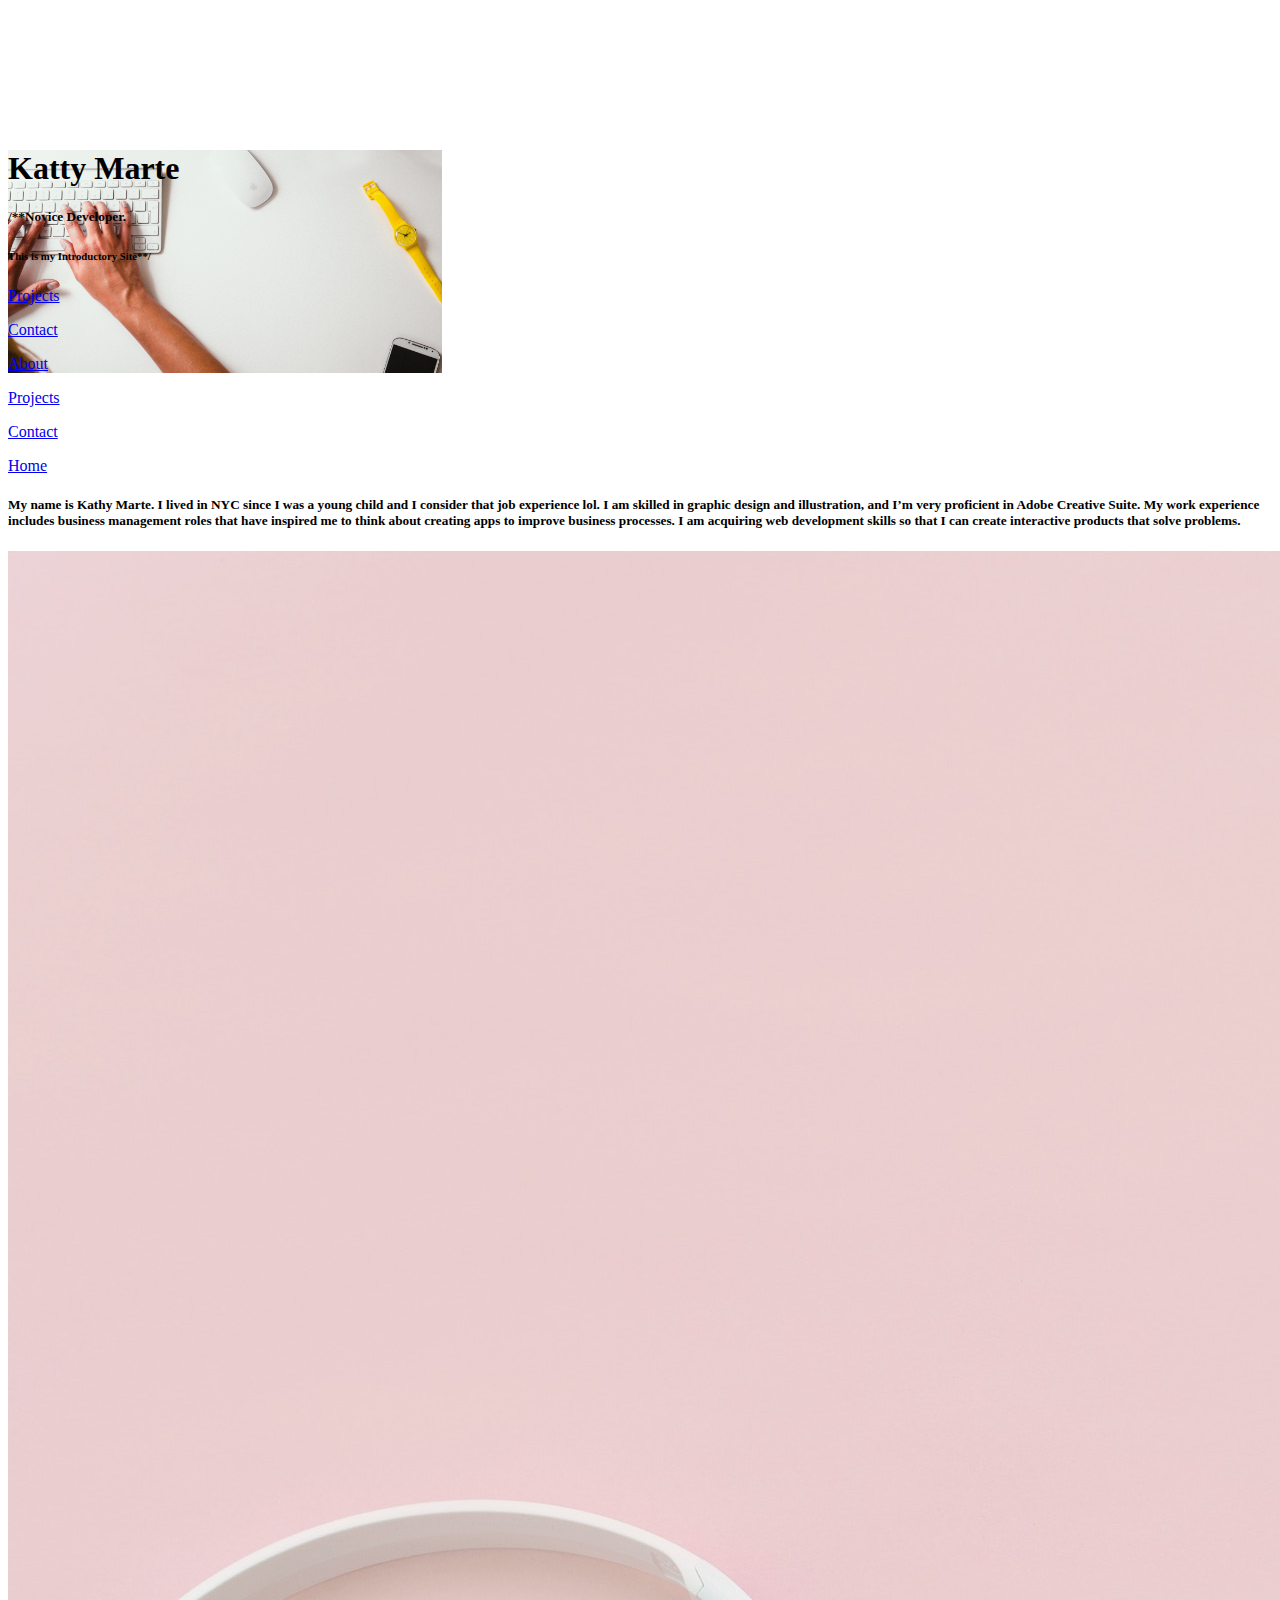
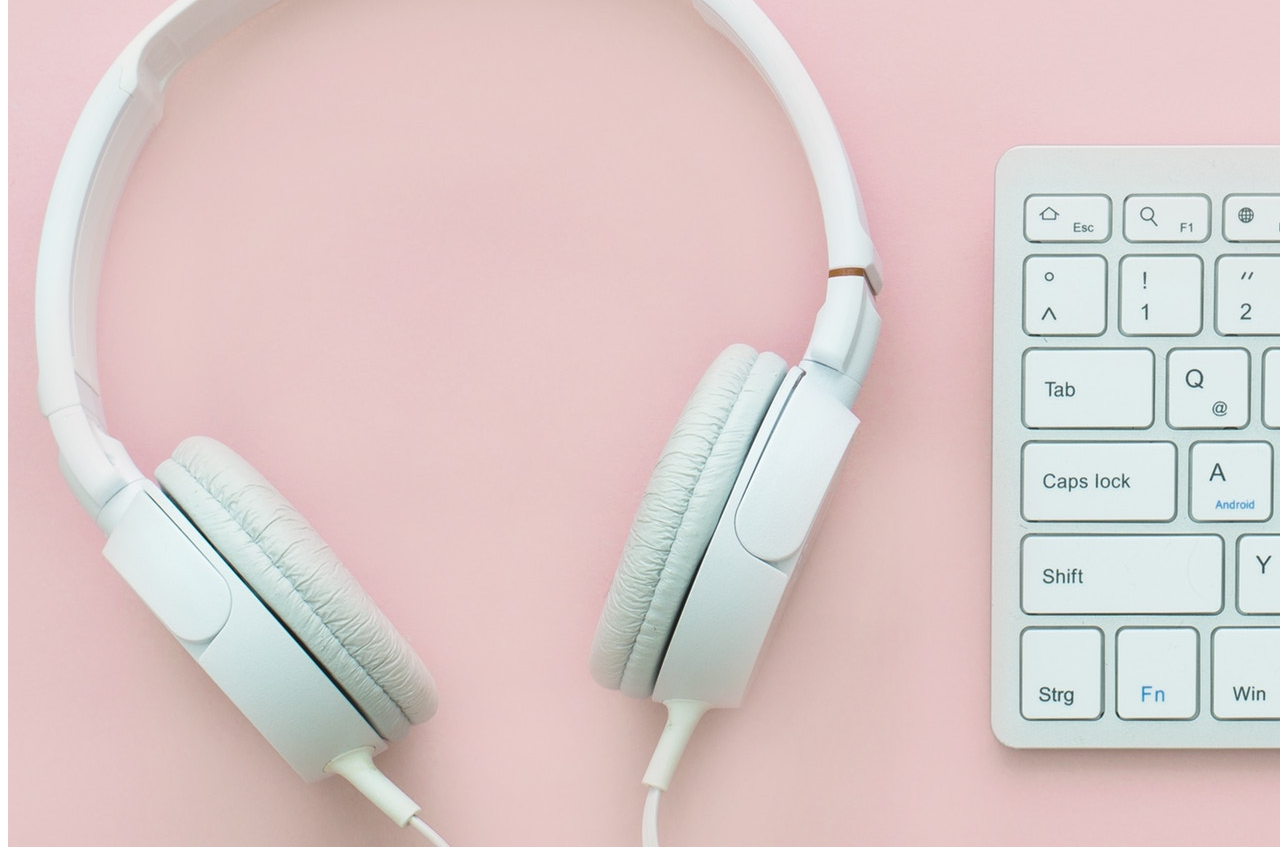
==== index.html @ 7c1c1412 "Portfolio Website files" ====
<!DOCTYPE html>
<html lang="en">
  <head>
    <meta charset="utf-8">
    <meta name="viewport" content="width=device-width, initial-scale=1, shrink-to-fit=no">
    <link rel="stylesheet" href="https://stackpath.bootstrapcdn.com/bootstrap/4.1.1/css/bootstrap.min.css" 
    integrity="sha384-WskhaSGFgHYWDcbwN70/dfYBj47jz9qbsMId/iRN3ewGhXQFZCSftd1LZCfmhktB" crossorigin="anonymous">
    <link rel="stylesheet" type="text/css" href="css/styles.css">



    <title>Katty Marte</title>
  </head>
    <body>
      <!-- 1 page Home -->
      <div class="container">
        <div class="background">
          <div class="row">
            <div class="col-7">
            </div>
            <div class="col-md-6 offset-md-6 headertext">
                  <h1>Katty Marte</h1>
                  <h5>/**Novice Developer.</h5>
                  <h6>This is my Introductory Site**/</h6>
            </div>
          </div>
        <div class="container-fluid" id="Home">
            <div class= "row">
              <div class="col">
              </div>
              <div class="col-7">
                
              </div>
              <div class="col">
                <p><a href="#Projects">Projects</a></p>
              </div>
              <div class="col">
                <p><a href="#Contact">Contact</a></p>
              </div>
              <div class="col">
                <p><a href="#About">About</a></p>
              </div>
            </div>
          </div>
        </div>
      </div>
      <!-- 2 page About -->
        <div class="container" id="About">
          <!-- <div class="background2" > -->
            <div class= "row">
              <div class="col-2">
              </div>
              <div class="col-7">
                
              </div>
              <div class="col">
                <p><a href="#Projects">Projects</a></p>
              </div>
              <div class="col">
                <p><a href="#Contact">Contact</a></p>
              </div>
              <div class="col">
                <p><a href="#Home">Home</a></p>
              </div>
            </div>
          <!-- </div> -->
         </div>

        <div class="row">
          <div class="col-sm-4 " class="headertext">
            <h5>My name is Kathy Marte. I lived in NYC since I was a young child and I consider that job experience lol. I am skilled in graphic design and illustration, and I’m very proficient in Adobe Creative Suite. My work experience includes business management roles that have inspired me to think about creating apps to improve business processes. I am acquiring web development skills so that I can create interactive products that solve problems.
            </h5>
          </div>
          <div class="col-sm-4 col-md-8 col-lg-8image ">
            <img src="images/contact.jpeg" class="img-fluid" >
          </div> 

        </div>   
      

    
    






    <script src="https://code.jquery.com/jquery-3.3.1.slim.min.js" integrity="sha384-q8i/X+965DzO0rT7abK41JStQIAqVgRVzpbzo5smXKp4YfRvH+8abtTE1Pi6jizo" crossorigin="anonymous"></script>
    <script src="https://cdnjs.cloudflare.com/ajax/libs/popper.js/1.14.3/umd/popper.min.js" integrity="sha384-ZMP7rVo3mIykV+2+9J3UJ46jBk0WLaUAdn689aCwoqbBJiSnjAK/l8WvCWPIPm49" crossorigin="anonymous"></script>
    <script src="https://stackpath.bootstrapcdn.com/bootstrap/4.1.1/js/bootstrap.min.js" integrity="sha384-smHYKdLADwkXOn1EmN1qk/HfnUcbVRZyYmZ4qpPea6sjB/pTJ0euyQp0Mk8ck+5T" crossorigin="anonymous"></script>
  </body>
</html>
---- css/styles.css ----
.background{
	margin:0;
	padding: 20;
	background-image: url('../images/homebckg.jpeg');
	background-size: 100%;
	background-repeat: no-repeat;
	background-size: contain;
	margin: 1000
}
.headertext{
	align-self: center;
	margin-top: 150px;
	padding: 20;

}
.background2{
	margin:0;
	padding: 20;
	/*background-size: 100%;*/


	
}
.image{
	padding: 1000px;
}
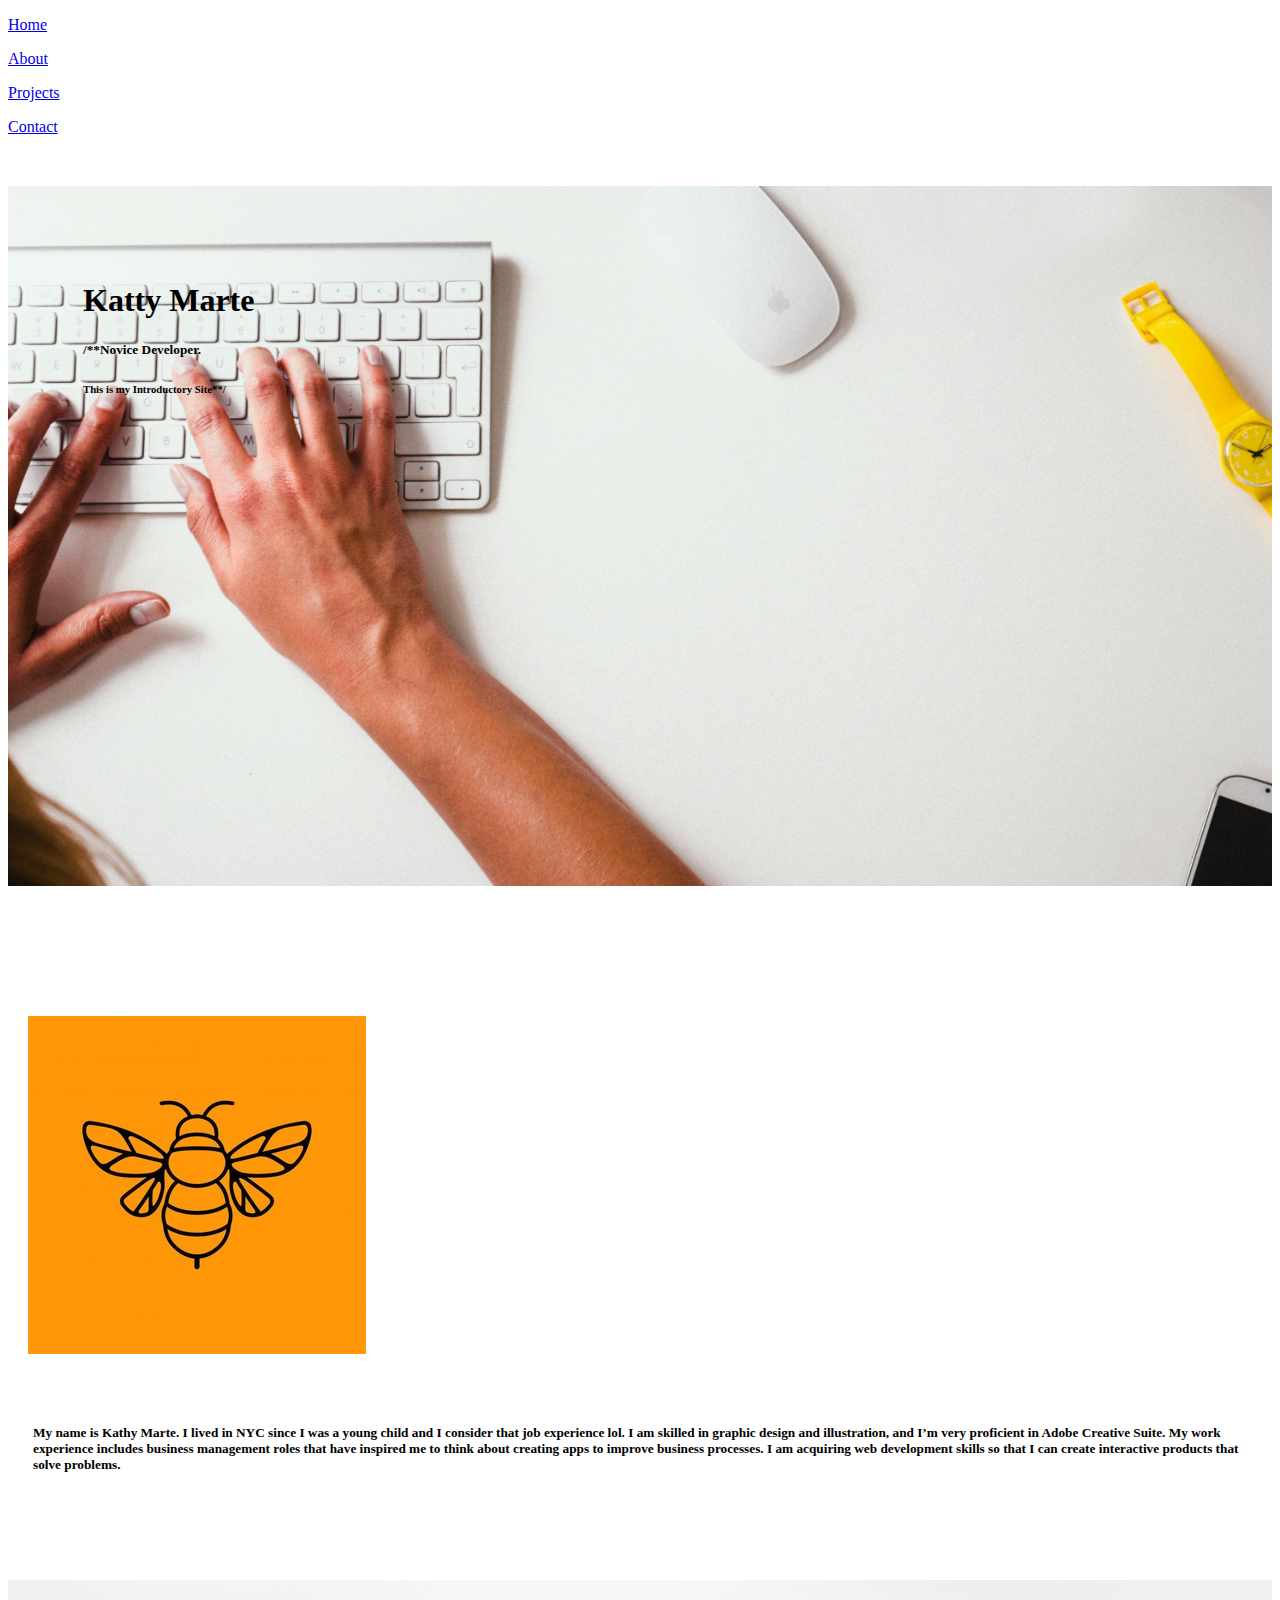
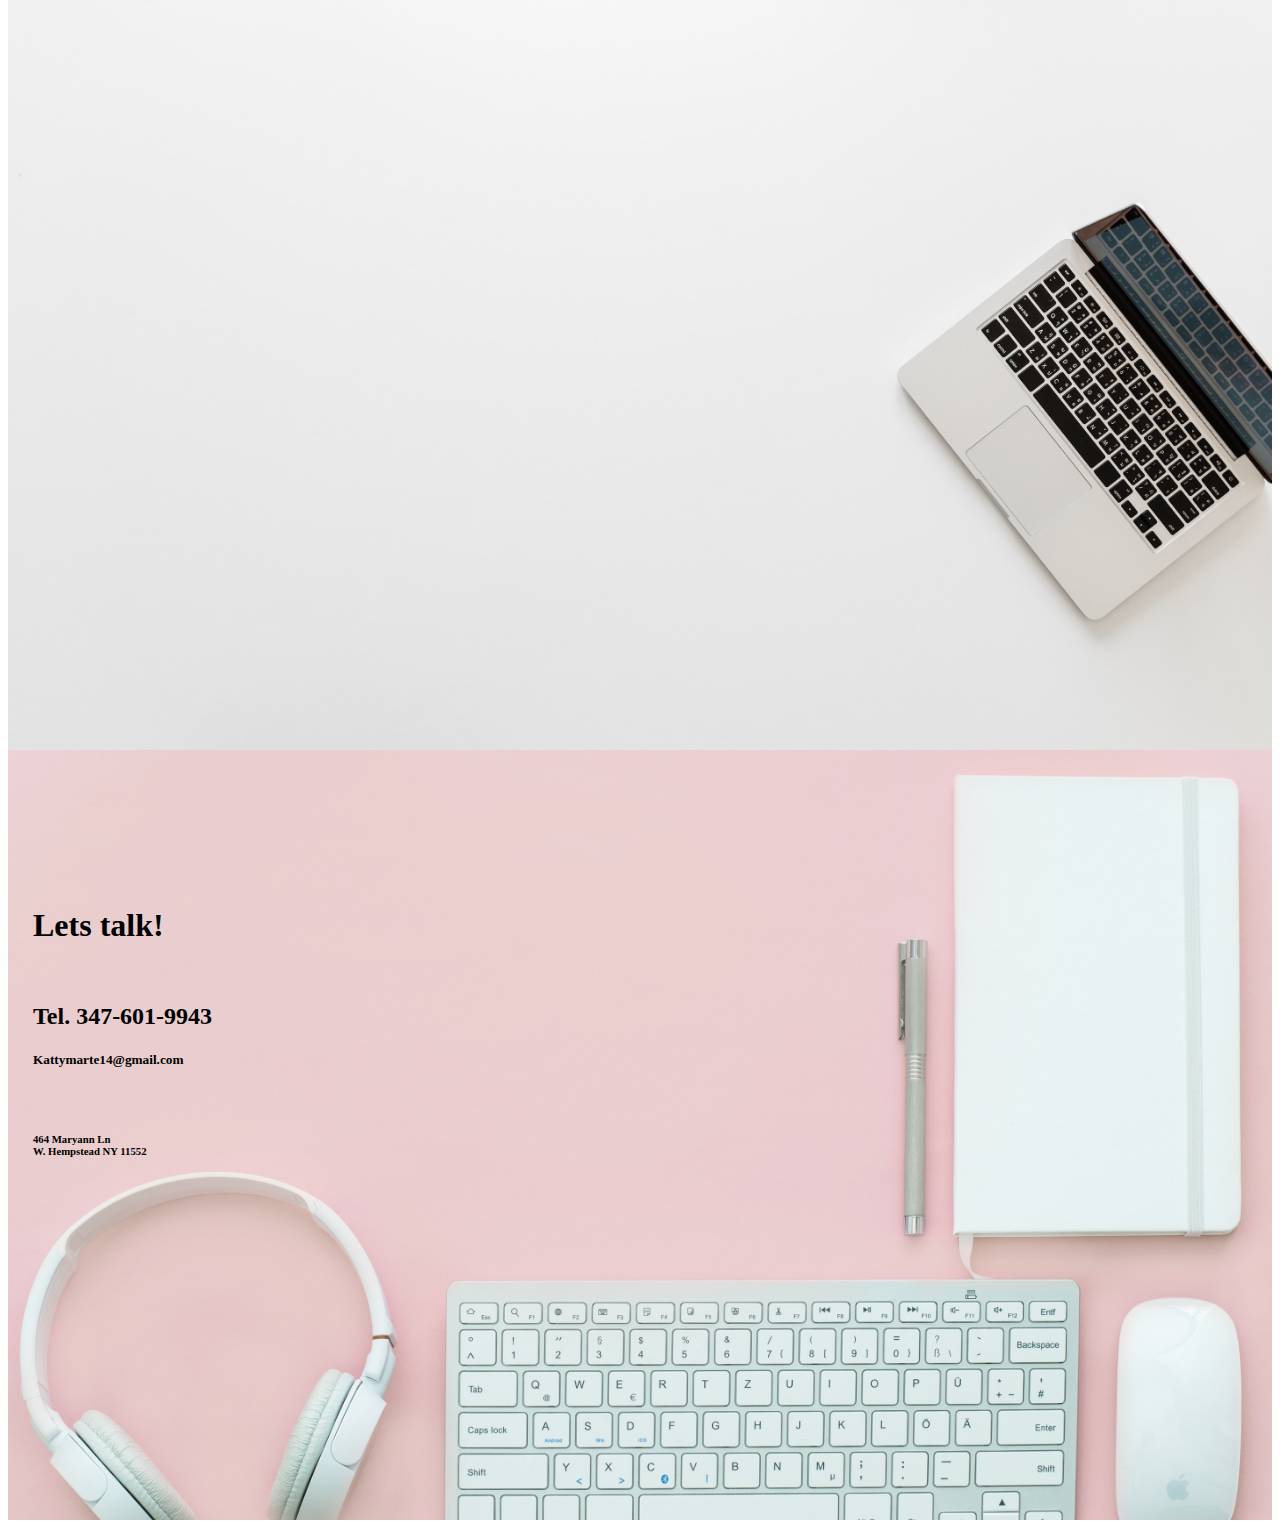
==== commit 5e23d427: "draft of portfolio website for web dev. and more" ====
--- a/index.html
+++ b/index.html
@@ -12,24 +12,15 @@
     <title>Katty Marte</title>
   </head>
     <body>
-      <!-- 1 page Home -->
-      <div class="container">
-        <div class="background">
-          <div class="row">
-            <div class="col-7">
-            </div>
-            <div class="col-md-6 offset-md-6 headertext">
-                  <h1>Katty Marte</h1>
-                  <h5>/**Novice Developer.</h5>
-                  <h6>This is my Introductory Site**/</h6>
-            </div>
-          </div>
-        <div class="container-fluid" id="Home">
-            <div class= "row">
+      <!--Nav Bar Sticky-->
+      <nav class="navbar sticky-top navbar-light bg-light" id="Home">
               <div class="col">
               </div>
-              <div class="col-7">
-                
+              <div class="col">
+                <p><a href="#index.html">Home</a></p>
+              </div>
+               <div class="col">
+                <p><a href="#About">About</a></p>
               </div>
               <div class="col">
                 <p><a href="#Projects">Projects</a></p>
@@ -37,52 +28,81 @@
               <div class="col">
                 <p><a href="#Contact">Contact</a></p>
               </div>
-              <div class="col">
-                <p><a href="#About">About</a></p>
-              </div>
+
+      </nav>
+     
+      <!-- 1 page Home -->
+      <div class="container-fluid" id="index.html">
+        <div class="background" >
+          <div class="row">
+            <div class="col"> 
+            </div>
+            <div class="col-sm-4 offset-sm-4 headertext">
+                  <h1>Katty Marte</h1>
+                  <h5>/**Novice Developer.</h5>
+                  <h6>This is my Introductory Site**/</h6>
             </div>
           </div>
         </div>
       </div>
       <!-- 2 page About -->
-        <div class="container" id="About">
-          <!-- <div class="background2" > -->
-            <div class= "row">
-              <div class="col-2">
-              </div>
-              <div class="col-7">
-                
-              </div>
-              <div class="col">
-                <p><a href="#Projects">Projects</a></p>
-              </div>
-              <div class="col">
-                <p><a href="#Contact">Contact</a></p>
-              </div>
-              <div class="col">
-                <p><a href="#Home">Home</a></p>
-              </div>
+       
+          <!-- </div> -->
+        <div class="container-fluid page" id="About">
+          <div class="row">
+            <div class="col"></div>
+            <div class="col">
+              <img src="images/about3.jpg" class="img-fluid imgabout" class="imgabout">
             </div>
-          <!-- </div> -->
-         </div>
+            <div class="col-sm-4 col-md-4 col-lg-4 headertext">
+              <h5>My name is Kathy Marte. I lived in NYC since I was a young child and I consider that job experience lol. I am skilled in graphic design and illustration, and I’m very proficient in Adobe Creative Suite. My work experience includes business management roles that have inspired me to think about creating apps to improve business processes. I am acquiring web development skills so that I can create interactive products that solve problems.
+              </h5>
+            </div> 
+            <div class="col"></div>
+          </div>
+        </div>   
+        
+       <!--3 page Projects-->
 
-        <div class="row">
-          <div class="col-sm-4 " class="headertext">
-            <h5>My name is Kathy Marte. I lived in NYC since I was a young child and I consider that job experience lol. I am skilled in graphic design and illustration, and I’m very proficient in Adobe Creative Suite. My work experience includes business management roles that have inspired me to think about creating apps to improve business processes. I am acquiring web development skills so that I can create interactive products that solve problems.
-            </h5>
+       <div class="container-fluid page background2" id="Projects">
+          <div class="row">
+            <div class="col"></div>
+            <!--<div class="col-sm-4 col-md-6 col-lg-6">
+              <img src="images/projects.jpeg" class="img-fluid imgabout">
+            </div>-->
+            <div class="col-sm-4 col-md-4 col-lg-4 headertext">
+              <h5>
+              </h5>
+            </div> 
+            <div class="col"></div>
           </div>
-          <div class="col-sm-4 col-md-8 col-lg-8image ">
-            <img src="images/contact.jpeg" class="img-fluid" >
-          </div> 
+        </div> 
+        
+        
+      <!--4 page Contact-->
 
-        </div>   
+        <div class="container-fluid page background3" id="Contact">
+          <div class="row">
+            <div class="col">
+            </div>
+            
+            <div class="col-sm-4 col-md-4 col-lg-4 headertext">
+                <h1>Lets talk!</h1><br>
+                <h2>Tel. 347-601-9943</h2> 
+                <h5>Kattymarte14@gmail.com</h5><br>
+                <h6>464 Maryann Ln <br>W. Hempstead NY 11552</h6>
+            </div>   
+            <div class="col-4"><!---sm-4 col-md-6 col-lg-6-->
+             <!-- <img src="images/contact.jpeg" class="img-fluid imgabout">-->
+              
+            </div>
+            <div class="col">
+            </div>
+          </div>
+         </div>     
+            
+        
       
-
-    
-    
-
-
-
 
 
 
--- a/css/styles.css
+++ b/css/styles.css
@@ -1,26 +1,53 @@
 .background{
-	margin:0;
-	padding: 20;
+	margin-top:50px;
 	background-image: url('../images/homebckg.jpeg');
-	background-size: 100%;
+	background-size: 100% 100%;
 	background-repeat: no-repeat;
-	background-size: contain;
-	margin: 1000
-}
-.headertext{
-	align-self: center;
-	margin-top: 150px;
-	padding: 20;
+	background-size: cover;
+	height: 600px;
+	padding: 50px;
+
 
 }
 .background2{
-	margin:0;
-	padding: 20;
-	/*background-size: 100%;*/
+	margin:50;
+	/*padding: 20;*/
+	background-image: url('../images/projects.jpeg');
+	background-size: 100% 100%;
+	background-repeat: no-repeat;
+	background-size: cover;
+	height: 600px;
+	padding: 50px;
 
 
+}
+.background3{
+	margin:20;
+	/*padding: 20;*/
+	background-image: url('../images/contact.jpeg');
+	background-size: 100% 100%;
+	background-repeat: no-repeat;
+	background-size: cover;
+	height: 600px;
+	padding-top: 70px;
+
+
+}
+
+.headertext{
+	align-self: left;
+	margin: 10px; 
+	padding: 15px;
 	
+
 }
-.image{
-	padding: 1000px;
-}+
+.imgabout{
+	align-self: center;
+	margin: 10px;
+	padding: 10px;
+}
+.page{
+	padding-top: 110px;
+	padding-bottom: 60px;
+}
